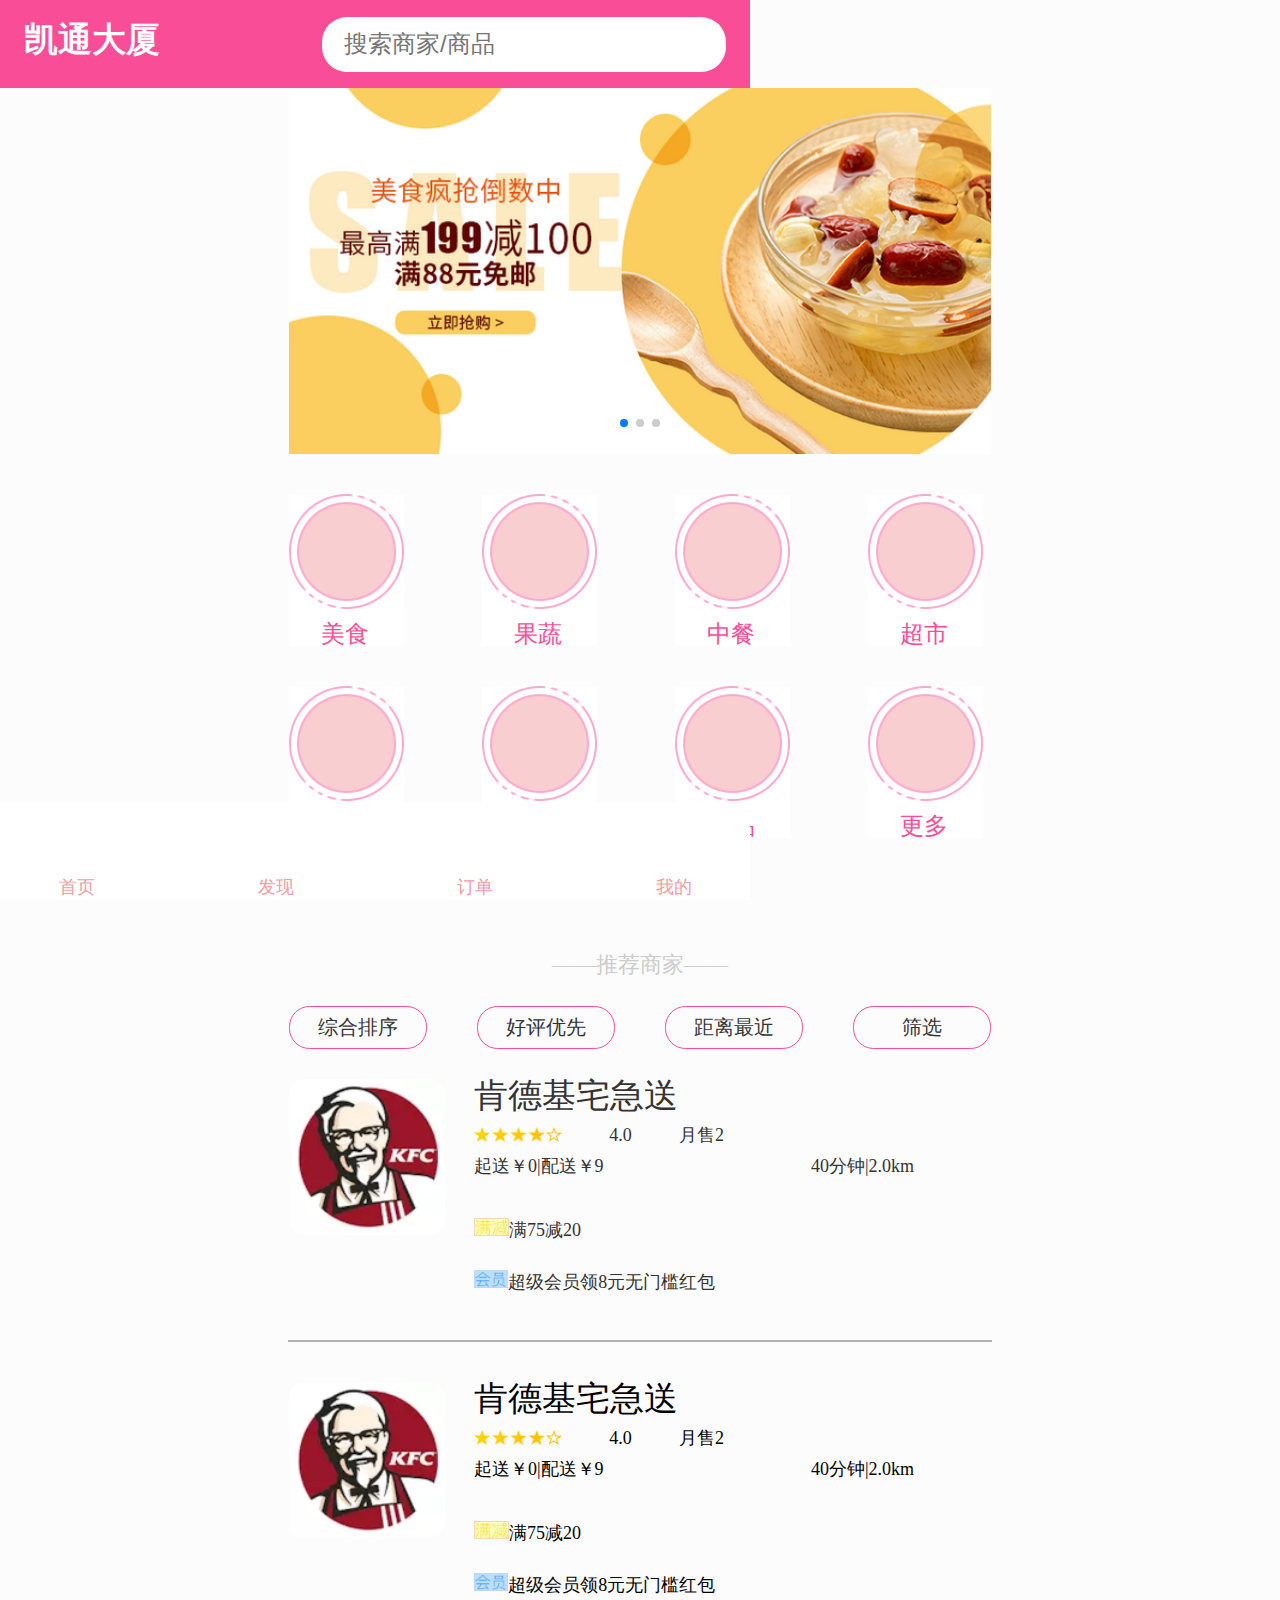
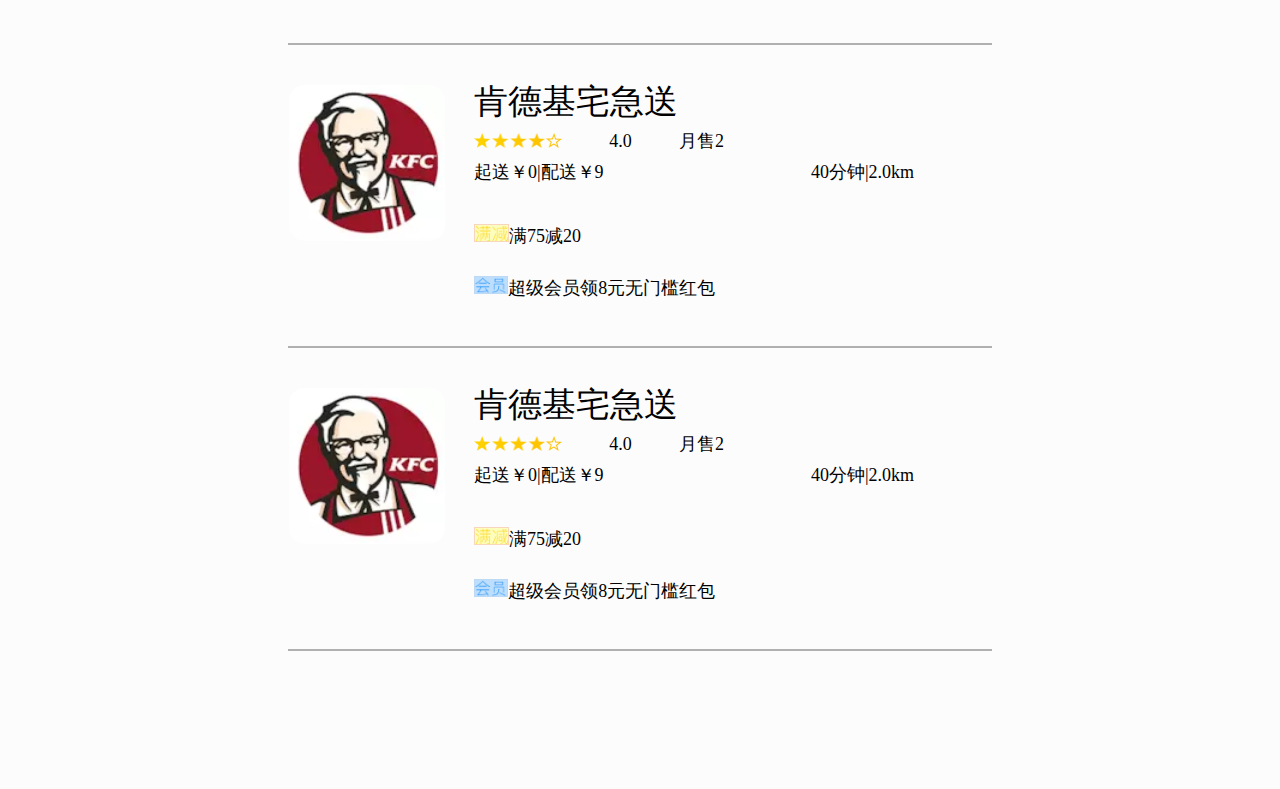
==== index.html @ f7c69008 "xhy" ====
<!DOCTYPE html>
<html lang="en">
    <head>
        <meta charset="utf-8">
        <meta name="viewport" content="width=device-width"> 
        <link rel="stylesheet" href="css/index.css">
		<link rel="stylesheet" href="css/swiper-4.3.3.min.css">
        <link rel="stylesheet" href="https://at.alicdn.com/t/font_674973_dz7rv115liejyvi.css">
        <title>首页</title>
        <script src="js/rem.js"></script>
		<script src="js/swiper-4.3.3.min.js"></script>
    </head>
    <body>
    <!-- 头部开始 -->
    	<header>
    		<a href="" class="dingwei">
    			<i class="iconfont icon-dingwei"></i>
    			<span>凯通大厦</span>
    		</a>
    		<a href="#" class="search">
    			<input type="text" placeholder="搜索商家/商品">
    			<i class="iconfont icon-sousuo"></i>
    		</a>
    	</header>
	<!-- 头部结束 -->
	<!-- 轮播开始 -->
	<div class="swiper-container banner">
		<div class="swiper-wrapper ul">
			<div class="swiper-slide">

						<img src="img/banner1.png" alt="">

			</div>
			<div class="swiper-slide">

						<img src="img/banner2.png" alt="">

			</div>
			<div class="swiper-slide">

						<img src="img/banner3.png" alt="">

			</div>
		</div>
		<!-- 如果需要分页器 -->
		<div class="swiper-pagination"></div>


	</div>


	<!--<div class="banner">-->
		<!--<ul class="imgbox">-->
			<!--<li>-->
				<!--<a href="">-->
					<!--<img src="img/bannerblue.jpg" alt="">	-->
				<!--</a>-->
			<!--</li>-->
			<!--<li>-->
				<!--<a href="">-->
					<!--<img src="img/bannergreen.jpg" alt="">-->
				<!--</a>-->
			<!--</li>-->
			<!--<li>-->
				<!--<a href="">-->
					<!--<img src="img/banneryellow.jpg" alt="">-->
				<!--</a>-->
			<!--</li>-->
		<!--</ul>-->
		<!--<ul class="bln">-->
			<!--<li></li>-->
			<!--<li></li>-->
			<!--<li></li>-->
		<!--</ul>-->
	<!--</div>-->
	<!-- 轮播结束 -->
	<!-- 导航开始 -->
	<ul class="nav">
		<li>
			<a href="">
				<i class="iconfont icon-meishi"></i>
			</a>
			<span>美食</span>
		</li>
		<li>
			<a href="">
				<i class="iconfont icon-shuiguo"></i>
			</a>
			<span>果蔬</span>
		</li>
		<li>
			<a href="">
				<i class="iconfont icon-ziyuan"></i>
			</a>
			<span>中餐</span>
		</li>
		<li>
			<a href="">
				<i class="iconfont icon-fuwuchaoshi"></i>
			</a>
			<span>超市</span>
		</li>
		<li>
			<a href="">
				<i class="iconfont icon-flower"></i>
			</a>
			<span>鲜花</span>
		</li>
		<li>
			<a href="">
				<i class="iconfont icon-meishi1"></i>
			</a>
			<span>甜品</span>
		</li>
		<li>
			<a href="">
				<i class="iconfont icon-icon-test"></i>
			</a>
			<span>饮品</span>
		</li>
		<li>
			<a href="">
				<i class="iconfont icon-gengduo"></i>
			</a>
			<span>更多</span>
		</li>
	</ul>
	<!-- 导航结束 -->
	<div class="sj">——推荐商家——</div>
	<!-- 筛选栏开始 -->
	<div class="addtion">
		<span>
			<a href="#">综合排序
			</a>
		</span>
		<span>
			<a href="#">好评优先
			</a>
		</span>
		<span>
			<a href="#">距离最近
			</a>
		</span>
		<span>
			<a href="#">筛选<i class="iconfont"></i>
			</a>
		</span>
	</div>
	<!-- 筛选栏结束 -->
	<!-- 店铺列表开始 -->
	<a class="store" href="shoppage.html" style="color: #333;">
		<div class="storeleft">
			<img src="img/kfc.web.png" alt="">
		</div>
		<div class="storeright">
			<h3 class="title">肯德基宅急送</h3>
			<div class="emtitle">
				<img src="img/xing.png" alt="">
				<span>4.0</span><span>月售2</span>
			</div>
			<div class="qian">
				<div class="qianleft">
					<span>起送￥0</span>
					<span>|</span>
					<span>配送￥9</span>
					
				</div>
				<div class="qianright">
					<span>40分钟</span>
					<span>|</span>
					<span>2.0km</span>
				</div>
				</div>
				<div class="youhui">
					<img src="img/maijian.png" alt="">满75减20
				</div>
				<div class="youhui">
					<img src="img/mumber.png" alt="">超级会员领8元无门槛红包
				</div>
			</div>
	</a>
	<div class="fenfexian"></div>
		<a class="store">
		<div class="storeleft">
			<img src="img/kfc.web.png" alt="">
		</div>
		<div class="storeright">
			<h3 class="title">肯德基宅急送</h3>
			<div class="emtitle">
				<img src="img/xing.png" alt="">
				<span>4.0</span><span>月售2</span>
			</div>
			<div class="qian">
				<div class="qianleft">
					<span>起送￥0</span>
					<span>|</span>
					<span>配送￥9</span>
					
				</div>
				<div class="qianright">
					<span>40分钟</span>
					<span>|</span>
					<span>2.0km</span>
				</div>
				</div>
				<div class="youhui">
					<img src="img/maijian.png" alt="">满75减20
				</div>
				<div class="youhui">
					<img src="img/mumber.png" alt="">超级会员领8元无门槛红包
				</div>
			</div>
	</a>
	<div class="fenfexian"></div>
		<a class="store">
		<div class="storeleft">
			<img src="img/kfc.web.png" alt="">
		</div>
		<div class="storeright">
			<h3 class="title">肯德基宅急送</h3>
			<div class="emtitle">
				<img src="img/xing.png" alt="">
				<span>4.0</span><span>月售2</span>
			</div>
			<div class="qian">
				<div class="qianleft">
					<span>起送￥0</span>
					<span>|</span>
					<span>配送￥9</span>
					
				</div>
				<div class="qianright">
					<span>40分钟</span>
					<span>|</span>
					<span>2.0km</span>
				</div>
				</div>
				<div class="youhui">
					<img src="img/maijian.png" alt="">满75减20
				</div>
				<div class="youhui">
					<img src="img/mumber.png" alt="">超级会员领8元无门槛红包
				</div>
			</div>
	</a>
	<div class="fenfexian"></div>
		<a class="store">
		<div class="storeleft">
			<img src="img/kfc.web.png" alt="">
		</div>
		<div class="storeright">
			<h3 class="title">肯德基宅急送</h3>
			<div class="emtitle">
				<img src="img/xing.png" alt="">
				<span>4.0</span><span>月售2</span>
			</div>
			<div class="qian">
				<div class="qianleft">
					<span>起送￥0</span>
					<span>|</span>
					<span>配送￥9</span>
					
				</div>
				<div class="qianright">
					<span>40分钟</span>
					<span>|</span>
					<span>2.0km</span>
				</div>
				</div>
				<div class="youhui">
					<img src="img/maijian.png" alt="">满75减20
				</div>
				<div class="youhui">
					<img src="img/mumber.png" alt="">超级会员领8元无门槛红包
				</div>
			</div>
	</a>
	<div class="fenfexian"></div>
	
	
	<!-- 店铺列表结束 -->
	<!-- tap start -->
	<div class="kong"></div>
	<div class="tab">
		<a href="">
		<i class="iconfont icon-weibiaoti1"></i>
			<span>首页</span>
		</a>
		<a href="">
		<i class="iconfont icon-faxian1"></i>
			<span>发现</span>
		</a>
		<a href="dingdan.html">
		<i class="iconfont icon-dingdan1"></i>
			<span>订单</span>
		</a>
		<a href="personalcenter.html">
		<i class="iconfont icon-wo"></i>
			<span>我的</span>
		</a>
	</div>
	<!-- tap end -->
    </body>
	<script>
        var mySwiper = new Swiper ('.swiper-container', {
            autoplay:true,
            direction: 'horizontal',
            loop: true,

            // 如果需要分页器
            pagination: {
                el: '.swiper-pagination',
            },


        })
	</script>
	</body>
</html>
---- css/index.css ----
@import url(base.css);
/* 头部开始 */
header{
	width: 7.5rem;
	height: 0.88rem;
	background: #fa4d97;
	display: flex;
	justify-content: space-between;
	align-items: center;
	padding: 0 0.24rem;
	box-sizing: border-box;
}
.dingwei{
	display: block;
	width: 2.2rem;
	height: 100%;

}
.dingwei i.icon-dingwei{
	display: block;
	float: left;
	font-size: 0.34rem;
	color: #fff;
	line-height: 0.8rem;
}
.dingwei span{
	font-size: 0.34rem;
	color: #fff;
	font-weight: bold;
	float: left;
    line-height: 0.8rem;
}
.search{
	width: 4.04rem;
	height: 0.55rem;
	background: #fff;
	border-radius: 0.25rem;
	display: flex;
	justify-content: space-between;
	align-items: center;
	padding: 0 0.2rem;
	box-sizing: border-box;
}
.search input{
	display: block;
	float: left;
	font-size: 0.24rem;
	width: 3rem;
	height: 0.5rem;
	border: none;
	border-radius: 0.25rem;
}
.search input:focus{
	outline: none;
}
.search i.icon-sousuo{
	display: block;
	float: right;
	font-size: 0.34rem;
	color: #333;
	line-height: 0.8rem;
}
/* 头部结束 */
/* 轮播开始 */
.banner,.imgbox{
	width: 7.02rem;
	height: 3.66rem;
	margin: 0 auto;
	position: relative;
}
.imgbox li{
	position: absolute;
	top: 0;
	left:0;
}
.imgbox li a{
	display: block;	
	width: 7.02rem;
	height: 3.66rem;
}
.imgbox li a img{
	width: 7.02rem;
	display: block;
	border-radius: 0.2rem;
}
.bln{
	width: 0.88rem;
	height: 0.09rem;
	position: absolute;
	bottom: 0.23rem;
	left: 3.3rem;
}
.bln li{
	width: 0.09rem;
	height: 0.09rem;
	background: #fff;
	border-radius: 50%;
	float: left;
	margin-left: 0.17rem;
}
.bln li:first-child{
	margin-left: 0;
}
/* 轮播结束 */
/* 导航开始 */
.nav{
	width: 7.02rem;
	height: 5rem;
	margin: 0rem auto;
	box-sizing: border-box;
}
.nav li{
	width: 1.15rem;
	height: 1.52rem;
	float: left;
	position: relative;
	background: #fff;
	margin: 0.4rem 0.78rem 0 0;
}
.nav li:nth-child(4),.nav li:last-child{
	margin-right: 0rem;
}
.nav li a{
	display: block;
	width: 1.15rem;
	height: 1.15rem;
	background: url('../img/iconbg.png') no-repeat ;
	background-size: 1.15rem;
	display: flex;
	justify-content: center;
}
.nav li a img{
	width: 1.15rem;
}
.nav li a i{
	display: block;
	font-size: 0.45rem;
	color: #fa4d97;
	line-height: 1.15rem;
	text-align: center;
	position:absolute;
	top: 0;
	left: 0;
	right: 0;
	bottom: 0;
	margin: auto; 
}
.nav li span{
	font-size: 0.24rem;
	position: absolute;
	bottom: 0rem;
	left: 0.32rem;
	color: #fa4d97;
}
/* 导航结束 */
.sj{
	font-size: 0.22rem;
	color: #ccc;
	text-align: center;
}
/* 筛选 */
.addtion{
	width: 7.02rem;
	height: 0.43rem;
	margin: 0.3rem auto;
	display: flex;
	justify-content: space-between;
}
.addtion span{
	width: 1.36rem;
	height: 0.41rem;
	border-radius: 0.205rem;
	border: 1px solid #fa4d97;
	font-size: 0.2rem;
	text-align: center;
	line-height: 0.41rem;
}
.addtion span a{
	color: #333;
}
/* 筛选结束 */
/*店铺列表开始*/
.store{
	display: block;
	width: 7.02rem;
	height: 2.21rem;
	margin: 0rem auto;

}
.storeleft{
	width: 1.85rem;
	height: 100%;
	float: left;
}
.storeleft img{
	width: 1.56rem;
	height:1.56rem;
	border-radius: 0.15rem;
	box-shadow: 4px #333; 
}
.storeright{
	width: 5.17rem;
	height: 100%;
	float: right;
	display: flex;
	flex-direction: column;
	justify-content: space-between;
}
.storeright .title{
	font-size: 0.34rem;
	font-weight: normal;
}
.storeright .emtitle{
	width: 2.5rem;
	height: 0.4rem;
	overflow: hidden;
	display: flex;
	justify-content: space-between;
	align-items: center;
}
.storeright .emtitle img{
	width: 0.88rem;
	height: 0.15rem;
	display: inline-block;
	float: left;
}
.storeright .emtitle span{
	font-size: 0.18rem;
	float: left;
}
.qian{
	width: 5.17rem;
	height: 0.4rem;
}
.qianleft{
	width: 2.5rem;
	height: 0.4rem;
	float: left;
}
.qianright{
	width: 1.8rem;
	height: 0.4rem;
	float: right;
}
.qian span{
	font-size: 0.18rem;
	margin: 0;
	padding: 0;
	float: left;
}
.youhui{
	width: 5.17rem;
	height: 0.3rem;
	font-size: 0.18rem;
	margin-top: 0.2rem;
}
.youhui img{
	height: 0.18rem;
	width: auto;
	display: inline-block;
}
.fenfexian{
	width: 7.02rem;
	border: 1px solid rgba(0, 0, 0, 0.3);
	margin: 0.4rem auto;
}

/* 店铺列表结束 */
/* tap开始 */
.kong{
	width: 100%;
	height: 0.98rem;
}
.tab{
	width: 7.5rem;
	height: 0.98rem;
	background: #fff;
	margin: 0 auto;
	position: fixed;
	bottom: 0;
	left: 0;
	display: flex;
	justify-content: space-between;
}
.tab a{
	display: block;
	width: 1.53rem;
	height: 0.9rem;
	margin: 0.0445rem 0;
	display: flex;
	flex-direction: column;
	justify-content: space-between;
	align-items: center;
}
.tab a i{
	display: block;
	font-size: 0.54rem;
	color: #f29c9f;
}
.tab a span{
	font-size: 0.18rem;
	color: #f29c9f;
}
/* tap end */
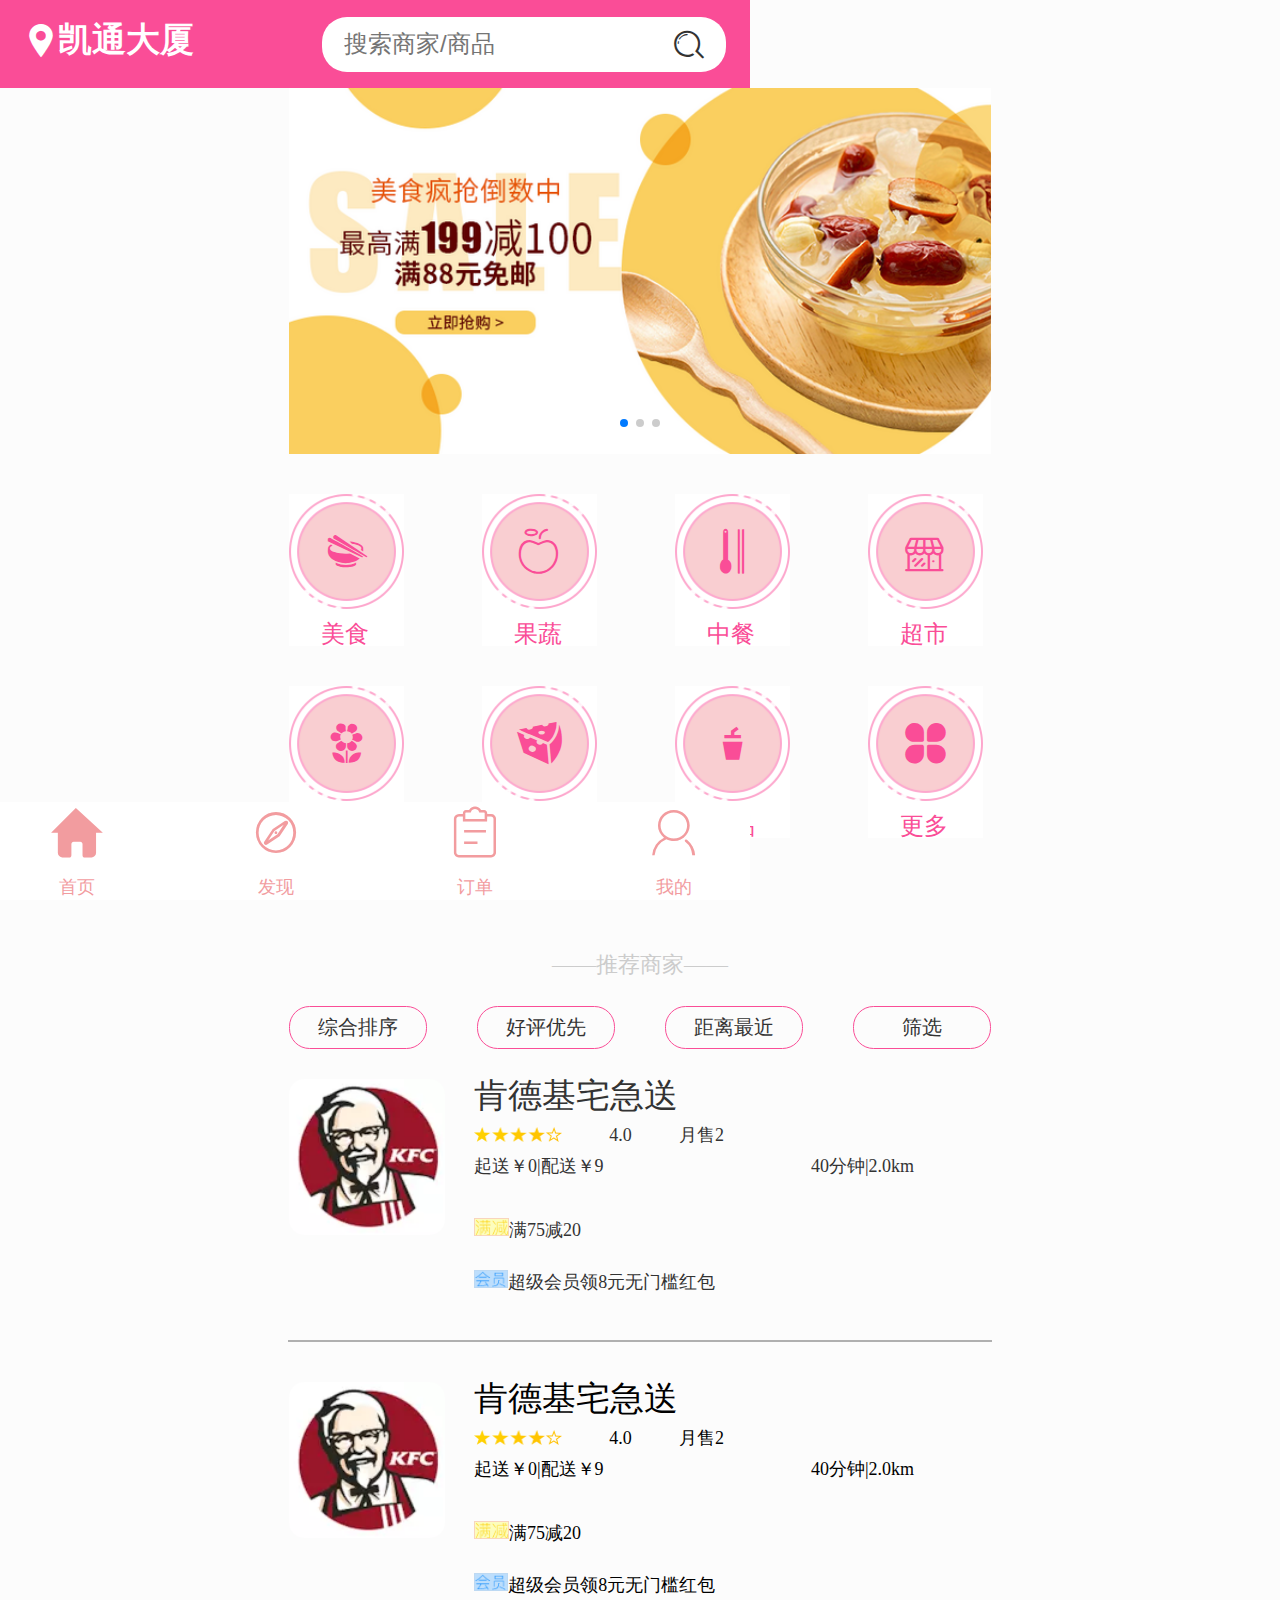
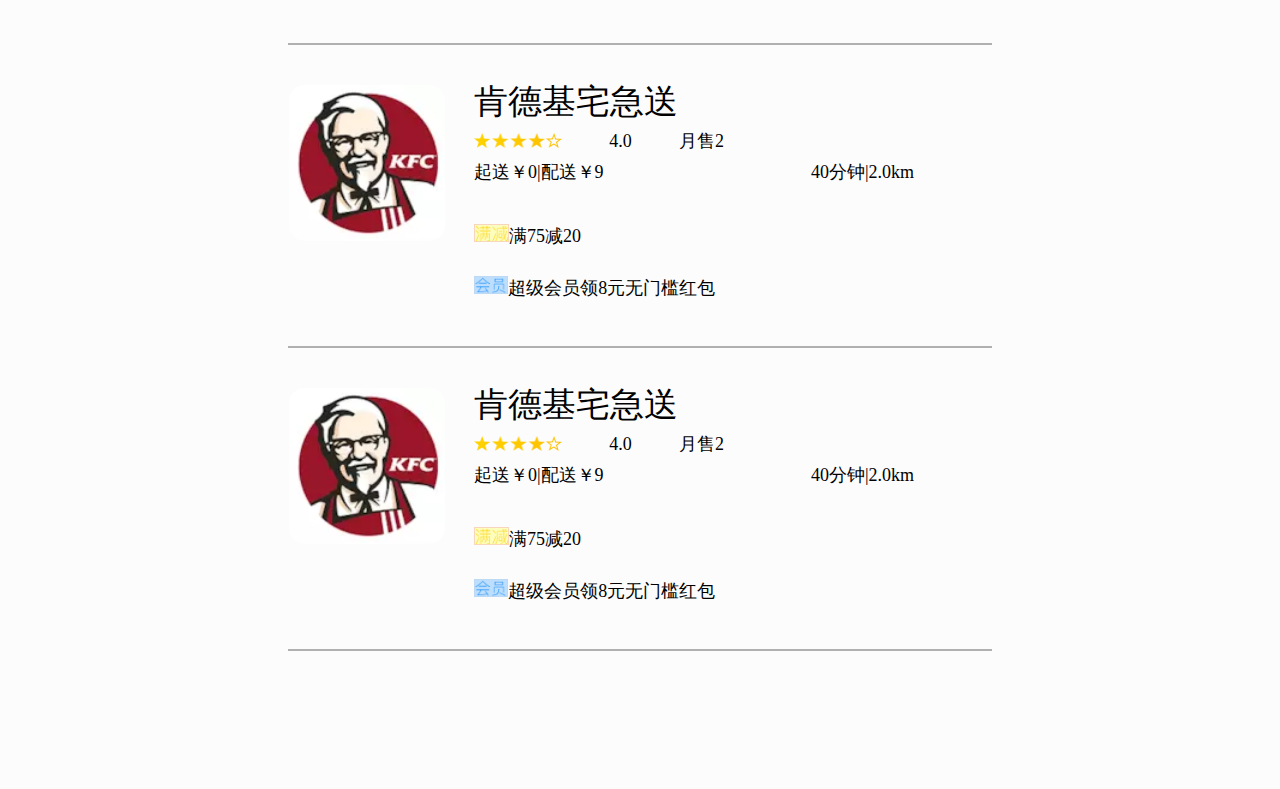
==== commit b64dd8a1: "xhy1" ====
--- a/index.html
+++ b/index.html
@@ -5,7 +5,7 @@
         <meta name="viewport" content="width=device-width"> 
         <link rel="stylesheet" href="css/index.css">
 		<link rel="stylesheet" href="css/swiper-4.3.3.min.css">
-        <link rel="stylesheet" href="https://at.alicdn.com/t/font_674973_dz7rv115liejyvi.css">
+        <link rel="stylesheet" href="font/iconfont.css">
         <title>首页</title>
         <script src="js/rem.js"></script>
 		<script src="js/swiper-4.3.3.min.js"></script>
--- a/font/iconfont.css
+++ b/font/iconfont.css
@@ -0,0 +1,95 @@
+
+@font-face {font-family: "iconfont";
+  src: url('iconfont.eot?t=1530239371181'); /* IE9*/
+  src: url('iconfont.eot?t=1530239371181#iefix') format('embedded-opentype'), /* IE6-IE8 */
+  url('[data-uri]') format('woff'),
+  url('iconfont.ttf?t=1530239371181') format('truetype'), /* chrome, firefox, opera, Safari, Android, iOS 4.2+*/
+  url('iconfont.svg?t=1530239371181#iconfont') format('svg'); /* iOS 4.1- */
+}
+
+.iconfont {
+  font-family:"iconfont" !important;
+  font-size:16px;
+  font-style:normal;
+  -webkit-font-smoothing: antialiased;
+  -moz-osx-font-smoothing: grayscale;
+}
+
+.icon-shezhi:before { content: "\e606"; }
+
+.icon-dingdan:before { content: "\e601"; }
+
+.icon-xiala:before { content: "\e605"; }
+
+.icon-meishi1:before { content: "\e600"; }
+
+.icon-94:before { content: "\e67e"; }
+
+.icon-meishi:before { content: "\e66d"; }
+
+.icon-tubiao09:before { content: "\e60a"; }
+
+.icon-qianbao:before { content: "\e64f"; }
+
+.icon-sousuo:before { content: "\e60c"; }
+
+.icon-flower:before { content: "\e60b"; }
+
+.icon-weibiaoti1:before { content: "\e602"; }
+
+.icon-kefu:before { content: "\e61d"; }
+
+.icon-shouye:before { content: "\e629"; }
+
+.icon-zan:before { content: "\e608"; }
+
+.icon-quxiao:before { content: "\e625"; }
+
+.icon-fuwuchaoshi:before { content: "\e61c"; }
+
+.icon-gouwuche:before { content: "\e607"; }
+
+.icon-wo:before { content: "\e630"; }
+
+.icon-wode:before { content: "\e631"; }
+
+.icon-dingwei1:before { content: "\e644"; }
+
+.icon-jinbi:before { content: "\e64a"; }
+
+.icon-dingwei:before { content: "\e617"; }
+
+.icon-shoucang:before { content: "\e60d"; }
+
+.icon-gengduo-2:before { content: "\e641"; }
+
+.icon-sim:before { content: "\e8a8"; }
+
+.icon-shuiguo:before { content: "\e62f"; }
+
+.icon-icon-test:before { content: "\e647"; }
+
+.icon-discover:before { content: "\e64d"; }
+
+.icon-ziyuan:before { content: "\e627"; }
+
+.icon-jinbi1:before { content: "\e610"; }
+
+.icon-hezuoguanxi:before { content: "\e8a9"; }
+
+.icon-fanhui:before { content: "\e604"; }
+
+.icon-dingdan1:before { content: "\e637"; }
+
+.icon-faxian:before { content: "\e603"; }
+
+.icon-hongbao:before { content: "\e89a"; }
+
+.icon-tixing:before { content: "\e65f"; }
+
+.icon-fenxiang:before { content: "\e66c"; }
+
+.icon-gengduo:before { content: "\e68e"; }
+
+.icon-faxian1:before { content: "\e609"; }
+
